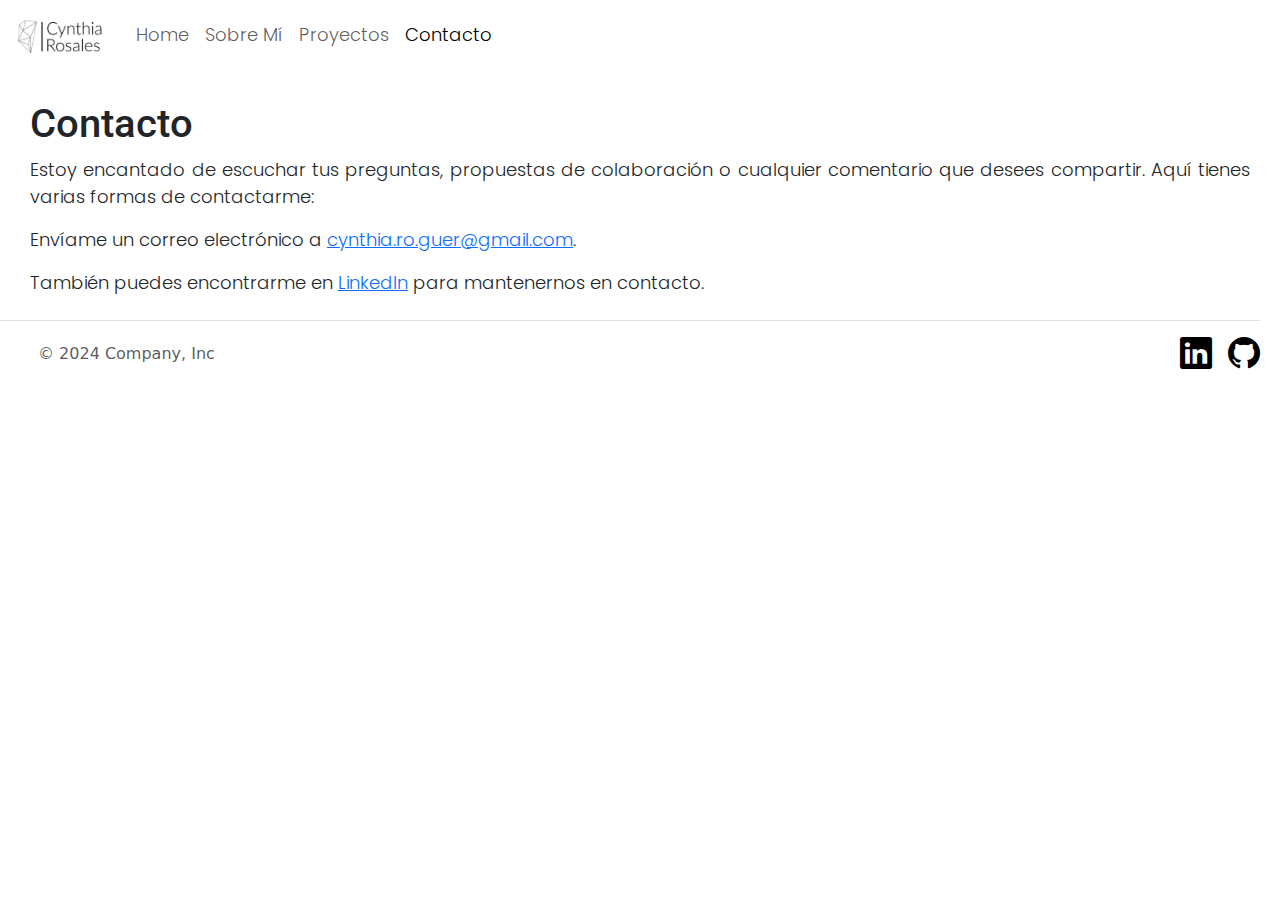
==== contacto.html @ 947cd150 "mejora de portafolio, se agregan descripciones y contacto" ====
<html lang="en">

<head>
  <meta charset="UTF-8">
  <meta name="viewport" content="width=device-width, initial-scale=1.0">
  <title>Portafolio</title>
  <link rel="icon" href="/assets/bar.png" type="image/png">
  <link rel="stylesheet" href="style.css">
  <link rel="preconnect" href="https://fonts.googleapis.com">
  <link rel="preconnect" href="https://fonts.gstatic.com" crossorigin>
  <link
    href="https://fonts.googleapis.com/css2?family=Poppins:ital,wght@0,100;0,200;0,300;0,400;0,500;0,600;0,700;0,800;0,900;1,100;1,200;1,300;1,400;1,500;1,600;1,700;1,800;1,900&family=Roboto:ital,wght@0,100;0,300;0,400;0,500;0,700;0,900;1,100;1,300;1,400;1,500;1,700;1,900&display=swap"
    rel="stylesheet">
  <link href="https://cdn.jsdelivr.net/npm/bootstrap@5.3.3/dist/css/bootstrap.min.css" rel="stylesheet"
    integrity="sha384-QWTKZyjpPEjISv5WaRU9OFeRpok6YctnYmDr5pNlyT2bRjXh0JMhjY6hW+ALEwIH" crossorigin="anonymous">
  <link rel="stylesheet" href="https://cdn.jsdelivr.net/npm/bootstrap-icons@1.11.3/font/bootstrap-icons.min.css">

</head>

<body>
  <header>
    <nav class="navbar sticky-top navbar-expand-lg" style="background-color: #ffffff; ">
      <div class="container-fluid">
        <a class="navbar-brand" href="#"><img src="/assets/Captura de pantalla 2024-02-01 144443.png" alt="logo"
            width="100"></a>
        <button class="navbar-toggler" type="button" data-bs-toggle="collapse" data-bs-target="#navbarNav"
          aria-controls="navbarNav" aria-expanded="false" aria-label="Toggle navigation">
          <span class="navbar-toggler-icon"></span>
        </button>
        <div class="collapse navbar-collapse" id="navbarNav">
          <ul class="navbar-nav">
            <li class="nav-item">
              <a class="nav-link "  href="/index.html">Home</a>
            </li>
            <li class="nav-item">
              <a class="nav-link" href="/sobreMi.html">Sobre Mí</a>
            </li>
            <li class="nav-item">
              <a class="nav-link" href="/proyectos.html">Proyectos</a>
            </li>
            <li class="nav-item">
                <a class="nav-link active" aria-current="page" href="/contacto.html">Contacto</a>
              </li>


          </ul>
        </div>
      </div>
    </nav>

  </header>
  <main>
    <h1>Contacto</h1>
        <p>Estoy encantado de escuchar tus preguntas, propuestas de colaboración o cualquier comentario que desees compartir. Aquí tienes varias formas de contactarme:</p>
        <p>Envíame un correo electrónico a <a href="mailto:cynthia.ro.guer@gmail.com">cynthia.ro.guer@gmail.com</a>.</p>
        <p>También puedes encontrarme en <a href="www.linkedin.com/in/cyroguer">LinkedIn</a> para mantenernos en contacto.</p>
  </main>




  
  <footer class="d-flex flex-wrap justify-content-between align-items-center py-3 my-4 border-top">
    <div class="col-md-4 d-flex align-items-center">
      <a href="/" class="mb-3 me-2 mb-md-0 text-body-secondary text-decoration-none lh-1">
        <svg class="bi" width="30" height="24">
          <use xlink:href="#bootstrap"></use>
        </svg>
      </a>
      <span class="mb-3 mb-md-0 text-body-secondary">© 2024 Company, Inc</span>
    </div>

    <ul class="nav col-md-4 justify-content-end list-unstyled d-flex">
      <li class="ms-3"><a class="text-body-secondary" href="https://www.linkedin.com/in/cyroguer/"><i
            class="bi bi-linkedin"></i></a></li>

      <li class="ms-3"><a class="text-body-secondary" href="https://github.com/cyroguer"><i
            class="bi bi-github"></i></a></li>
    </ul>
  </footer>
  <script src="https://cdn.jsdelivr.net/npm/@popperjs/core@2.11.8/dist/umd/popper.min.js"
    integrity="sha384-I7E8VVD/ismYTF4hNIPjVp/Zjvgyol6VFvRkX/vR+Vc4jQkC+hVqc2pM8ODewa9r"
    crossorigin="anonymous"></script>
  <script src="https://cdn.jsdelivr.net/npm/bootstrap@5.3.3/dist/js/bootstrap.min.js"
    integrity="sha384-0pUGZvbkm6XF6gxjEnlmuGrJXVbNuzT9qBBavbLwCsOGabYfZo0T0to5eqruptLy"
    crossorigin="anonymous"></script>
</body>

</html>
---- style.css ----
h1, h2,h3{font-family: 'roboto', sans-serif; /* Aplica Poppins a todo el texto */
            font-weight: 300;  
}
p, li{
    font-family: 'Poppins', sans-serif; /* Aplica Poppins a todo el texto */
            font-weight: 300; /* Peso 300 (light) */
            font-size: large;
            text-align: justify;
    
}
main{
    padding-top: 30px;
    padding-left: 30px;
    padding-right: 30px;
}

.carousel {
    margin: 0 auto; /* Márgenes automáticos a la izquierda y a la derecha */
    width: 75%; /* Ancho del carousel */
    height: 100%;
  }

  a:active, i{
    color: rgb(9, 74, 74);
  }

  a:hover{
    color: rgb(7, 104, 104);
  }

  body{
  }
  i{
    color: black;
    font-size: 2rem;

  }
  footer{
    margin-right: 20px;
  }
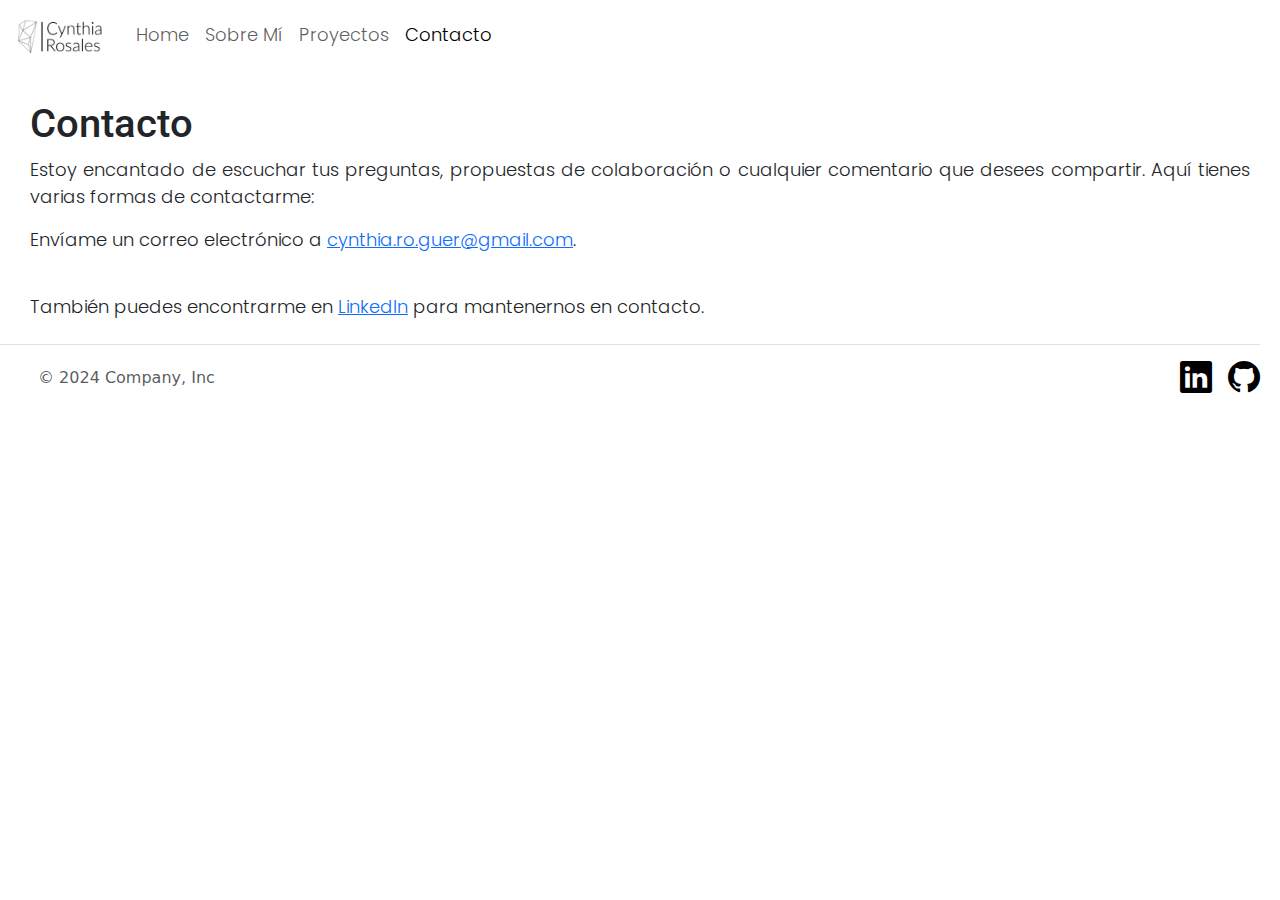
==== commit 5aec22e6: "cambios links" ====
--- a/contacto.html
+++ b/contacto.html
@@ -4,7 +4,7 @@
   <meta charset="UTF-8">
   <meta name="viewport" content="width=device-width, initial-scale=1.0">
   <title>Portafolio</title>
-  <link rel="icon" href="/assets/bar.png" type="image/png">
+  <link rel="icon" href="assets/bar.png" type="image/png">
   <link rel="stylesheet" href="style.css">
   <link rel="preconnect" href="https://fonts.googleapis.com">
   <link rel="preconnect" href="https://fonts.gstatic.com" crossorigin>
@@ -21,7 +21,7 @@
   <header>
     <nav class="navbar sticky-top navbar-expand-lg" style="background-color: #ffffff; ">
       <div class="container-fluid">
-        <a class="navbar-brand" href="#"><img src="/assets/Captura de pantalla 2024-02-01 144443.png" alt="logo"
+        <a class="navbar-brand" href="#"><img src="./assets/Captura de pantalla 2024-02-01 144443.png" alt="logo"
             width="100"></a>
         <button class="navbar-toggler" type="button" data-bs-toggle="collapse" data-bs-target="#navbarNav"
           aria-controls="navbarNav" aria-expanded="false" aria-label="Toggle navigation">
@@ -30,16 +30,16 @@
         <div class="collapse navbar-collapse" id="navbarNav">
           <ul class="navbar-nav">
             <li class="nav-item">
-              <a class="nav-link "  href="/index.html">Home</a>
+              <a class="nav-link "  href="index.html">Home</a>
             </li>
             <li class="nav-item">
-              <a class="nav-link" href="/sobreMi.html">Sobre Mí</a>
+              <a class="nav-link" href="sobreMi.html">Sobre Mí</a>
             </li>
             <li class="nav-item">
-              <a class="nav-link" href="/proyectos.html">Proyectos</a>
+              <a class="nav-link" href="proyectos.html">Proyectos</a>
             </li>
             <li class="nav-item">
-                <a class="nav-link active" aria-current="page" href="/contacto.html">Contacto</a>
+                <a class="nav-link active" aria-current="page" href="contacto.html">Contacto</a>
               </li>
 
 
@@ -53,7 +53,8 @@
     <h1>Contacto</h1>
         <p>Estoy encantado de escuchar tus preguntas, propuestas de colaboración o cualquier comentario que desees compartir. Aquí tienes varias formas de contactarme:</p>
         <p>Envíame un correo electrónico a <a href="mailto:cynthia.ro.guer@gmail.com">cynthia.ro.guer@gmail.com</a>.</p>
-        <p>También puedes encontrarme en <a href="www.linkedin.com/in/cyroguer">LinkedIn</a> para mantenernos en contacto.</p>
+        <br>
+        <p>También puedes encontrarme en <a href="https://www.linkedin.com/in/cyroguer/">LinkedIn</a> para mantenernos en contacto.</p>
   </main>
 
 
